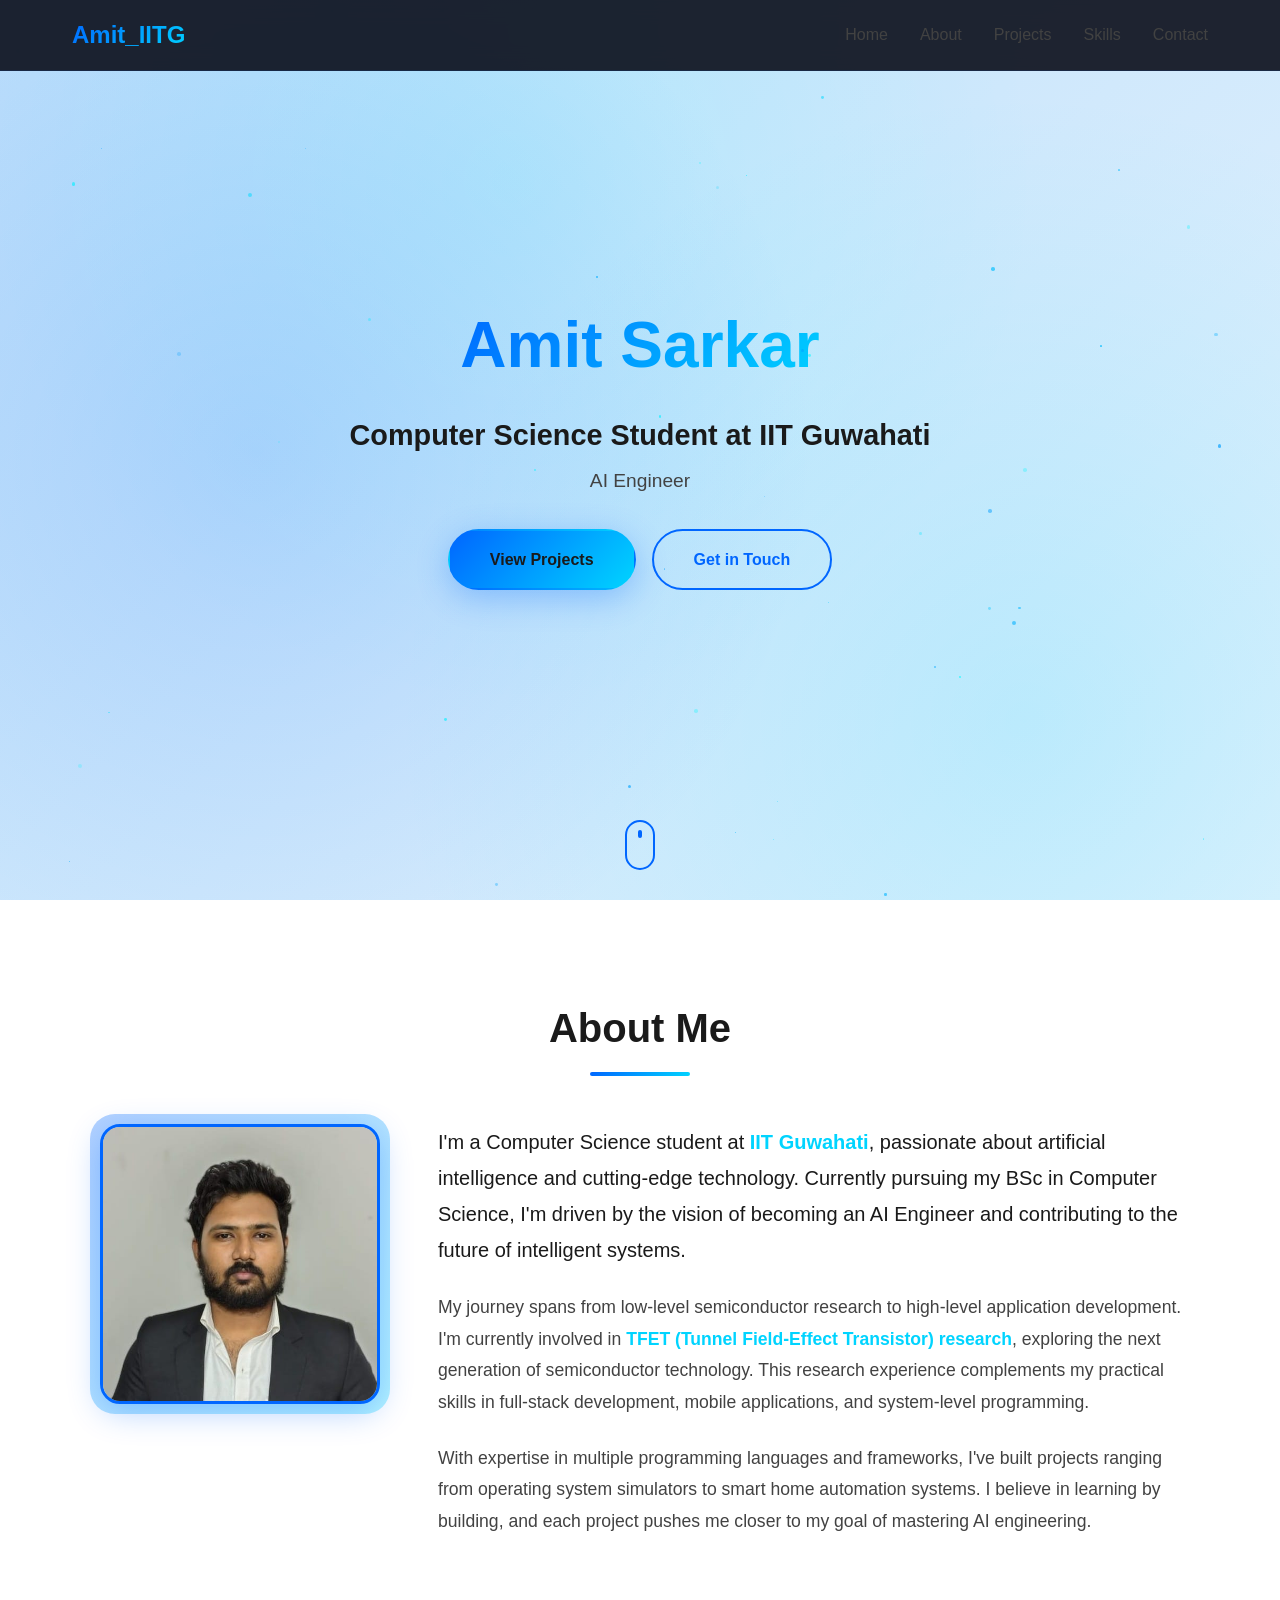
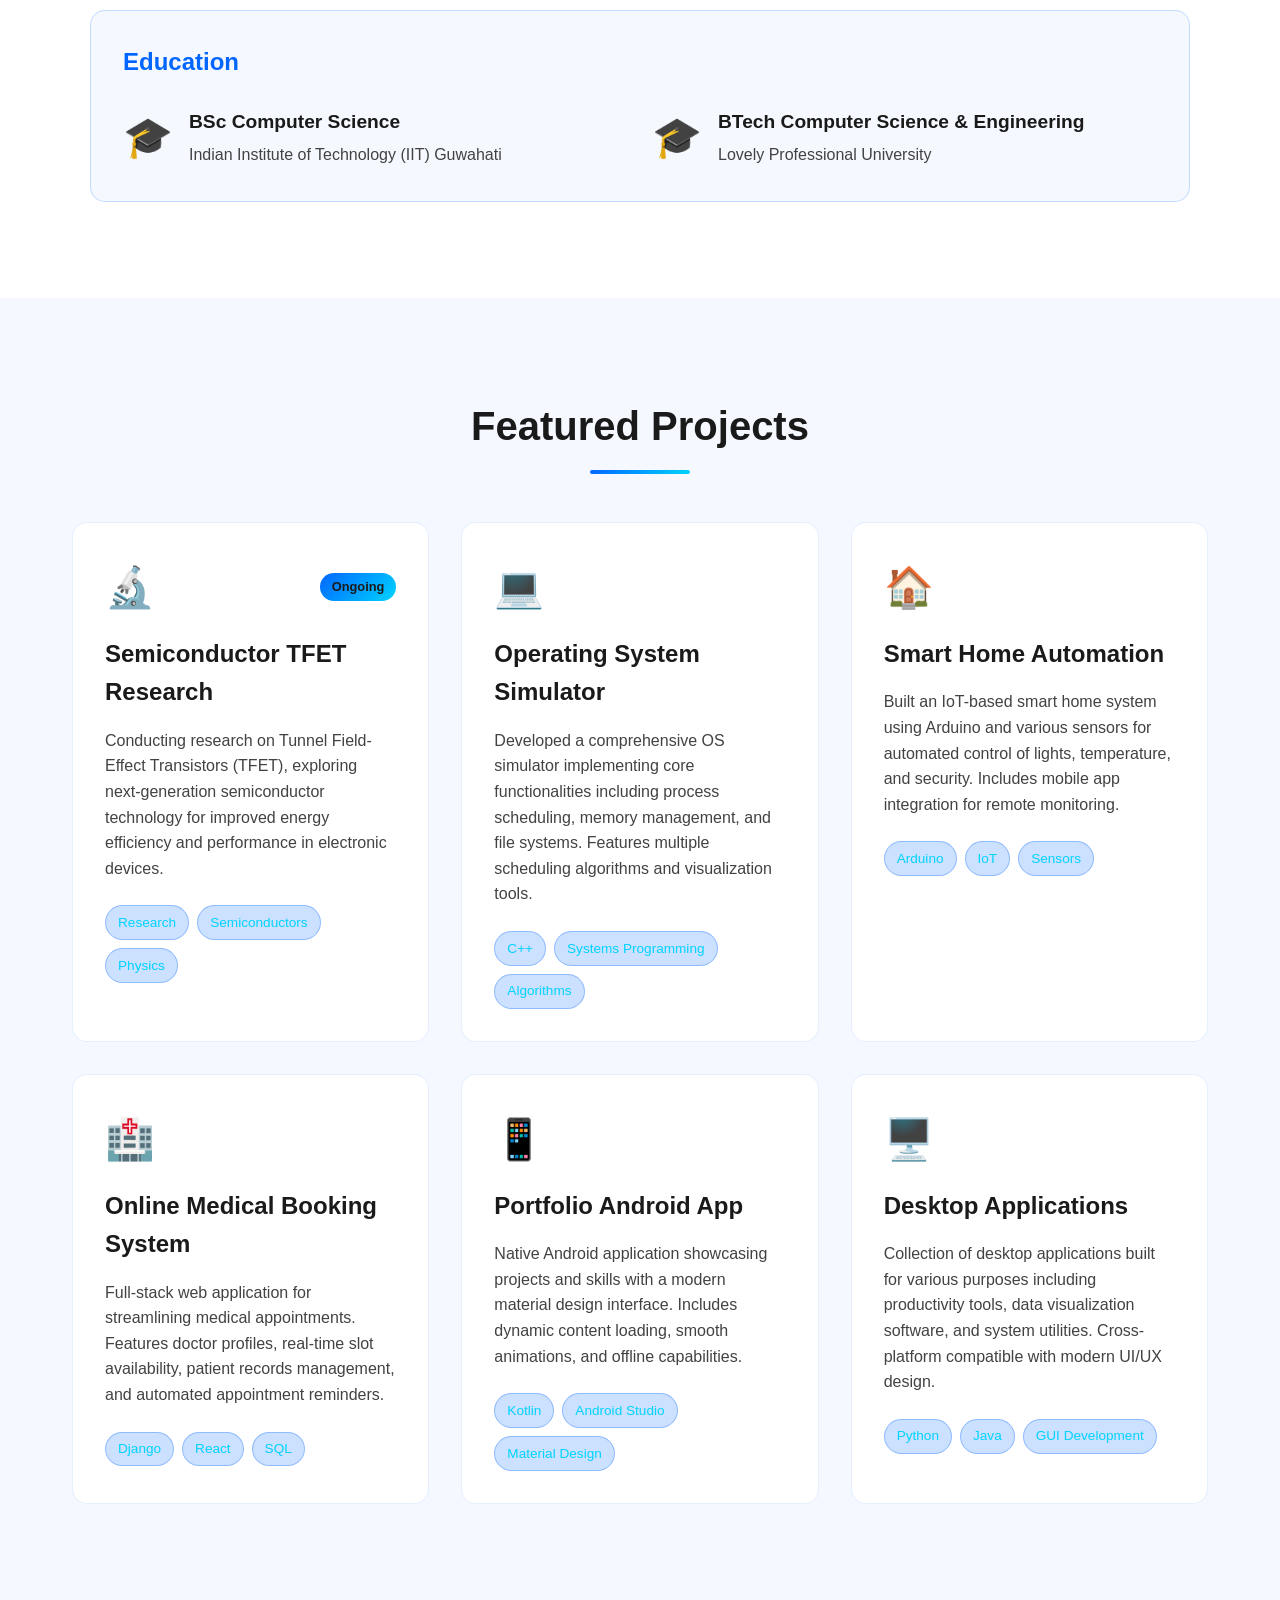
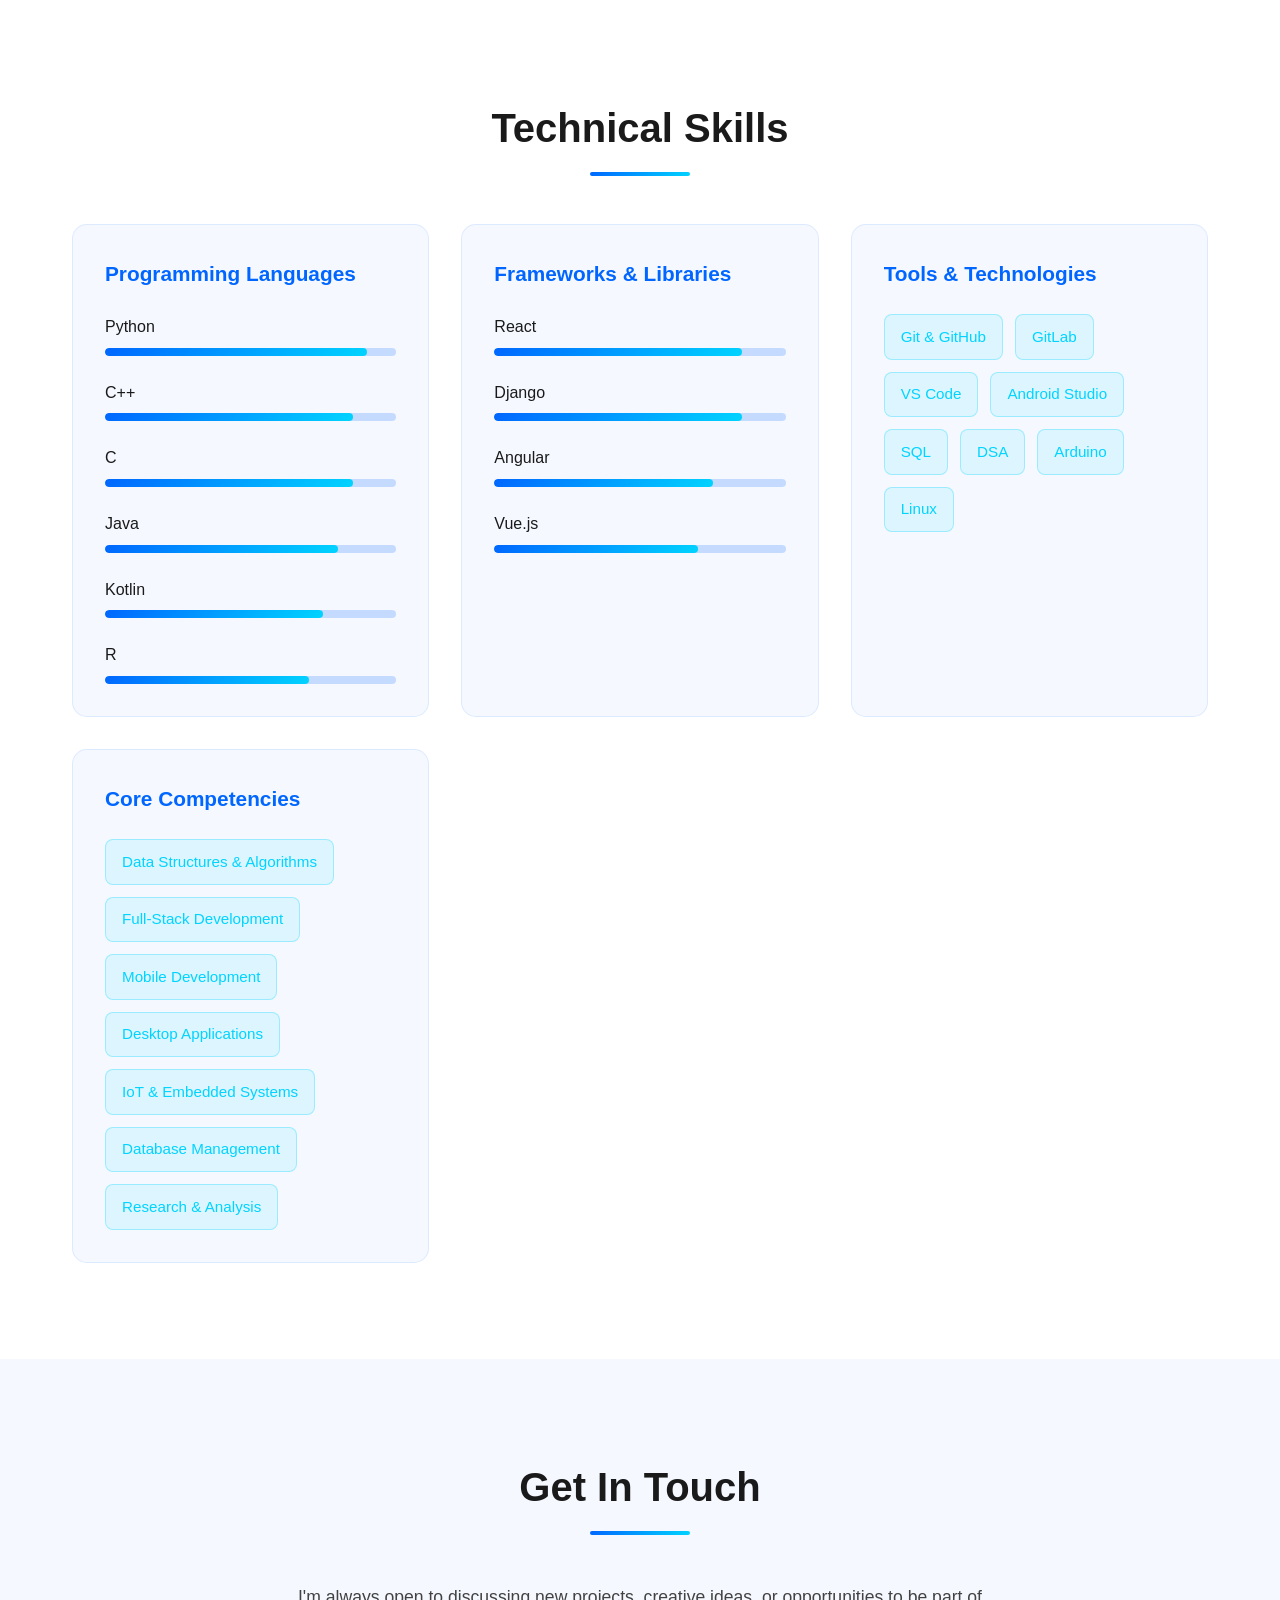
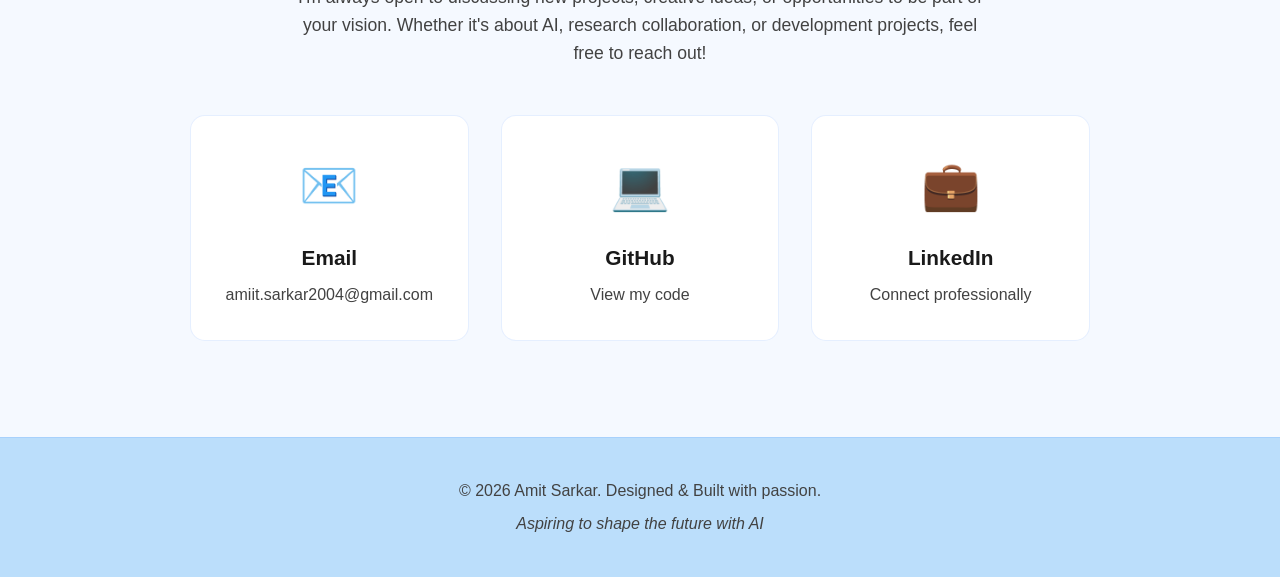
==== index.html @ a046bc4e "Add files via upload" ====
<!DOCTYPE html>
<html lang="en">
<head>
    <meta charset="UTF-8">
    <meta name="viewport" content="width=device-width, initial-scale=1.0">
    <title>Amit Sarkar | AI Engineer & Researcher</title>
    <link rel="stylesheet" href="styles.css">
</head>
<body>
    <!-- Navigation -->
    <nav class="navbar">
        <div class="container">
            <div class="nav-brand">Amit_IITG</div>
            <ul class="nav-menu">
                <li><a href="#home" class="nav-link">Home</a></li>
                <li><a href="#about" class="nav-link">About</a></li>
                <li><a href="#projects" class="nav-link">Projects</a></li>
                <li><a href="#skills" class="nav-link">Skills</a></li>
                <li><a href="#contact" class="nav-link">Contact</a></li>
            </ul>
            <div class="hamburger">
                <span></span>
                <span></span>
                <span></span>
            </div>
        </div>
    </nav>

    <!-- Hero Section -->
    <section id="home" class="hero">
        <div class="hero-background"></div>
        <div class="container">
            <div class="hero-content">
                <h1 class="hero-title">
                    <span class="gradient-text">Amit Sarkar</span>
                </h1>
                <h2 class="hero-subtitle">Computer Science Student at IIT Guwahati</h2>
                <p class="hero-description">AI Engineer </p>
                <div class="hero-buttons">
                    <a href="#projects" class="btn btn-primary">View Projects</a>
                    <a href="#contact" class="btn btn-secondary">Get in Touch</a>
                </div>
            </div>
        </div>
        <div class="scroll-indicator">
            <div class="mouse"></div>
        </div>
    </section>

    <!-- About Section -->
    <section id="about" class="about">
        <div class="container">
            <h2 class="section-title">About Me</h2>
            <div class="about-content">
                <div class="about-grid">
                    <!-- Photo Section -->
                    <div class="about-photo">
                        <div class="photo-frame">
                            <!-- REPLACE 'profile.jpg' WITH YOUR PHOTO FILENAME -->
                            <img src="new amit.jpeg" alt="Amit Sarkar" class="profile-image">
                            <div class="photo-border"></div>
                        </div>
                    </div>
                    
                    <!-- Text Section -->
                    <div class="about-text">
                        <p class="about-intro">
                            I'm a Computer Science student at <strong>IIT Guwahati</strong>, passionate about artificial intelligence 
                            and cutting-edge technology. Currently pursuing my BSc in Computer Science, I'm driven by the vision of 
                            becoming an AI Engineer and contributing to the future of intelligent systems.
                        </p>
                        <p>
                            My journey spans from low-level semiconductor research to high-level application development. 
                            I'm currently involved in <strong>TFET (Tunnel Field-Effect Transistor) research</strong>, exploring the 
                            next generation of semiconductor technology. This research experience complements my practical skills in 
                            full-stack development, mobile applications, and system-level programming.
                        </p>
                        <p>
                            With expertise in multiple programming languages and frameworks, I've built projects ranging from 
                            operating system simulators to smart home automation systems. I believe in learning by building, 
                            and each project pushes me closer to my goal of mastering AI engineering.
                        </p>
                    </div>
                </div>
                
                <!-- Education Section -->
                <div class="education">
                    <h3>Education</h3>
                    <div class="education-grid">
                        <div class="education-item">
                            <div class="education-icon">🎓</div>
                            <div>
                                <h4>BSc Computer Science</h4>
                                <p>Indian Institute of Technology (IIT) Guwahati</p>
                            </div>
                        </div>
                        <div class="education-item">
                            <div class="education-icon">🎓</div>
                            <div>
                                <h4>BTech Computer Science & Engineering</h4>
                                <p>Lovely Professional University</p>
                            </div>
                        </div>
                    </div>
                </div>
            </div>
        </div>
    </section>

    <!-- Projects Section -->
    <section id="projects" class="projects">
        <div class="container">
            <h2 class="section-title">Featured Projects</h2>
            <div class="projects-grid">
                <!-- Project 1 -->
                <div class="project-card">
                    <div class="project-header">
                        <div class="project-icon">🔬</div>
                        <span class="project-status">Ongoing</span>
                    </div>
                    <h3>Semiconductor TFET Research</h3>
                    <p>Conducting research on Tunnel Field-Effect Transistors (TFET), exploring next-generation semiconductor technology for improved energy efficiency and performance in electronic devices.</p>
                    <div class="project-tags">
                        <span class="tag">Research</span>
                        <span class="tag">Semiconductors</span>
                        <span class="tag">Physics</span>
                    </div>
                </div>

                <!-- Project 2 -->
                <div class="project-card">
                    <div class="project-header">
                        <div class="project-icon">💻</div>
                    </div>
                    <h3>Operating System Simulator</h3>
                    <p>Developed a comprehensive OS simulator implementing core functionalities including process scheduling, memory management, and file systems. Features multiple scheduling algorithms and visualization tools.</p>
                    <div class="project-tags">
                        <span class="tag">C++</span>
                        <span class="tag">Systems Programming</span>
                        <span class="tag">Algorithms</span>
                    </div>
                </div>

                <!-- Project 3 -->
                <div class="project-card">
                    <div class="project-header">
                        <div class="project-icon">🏠</div>
                    </div>
                    <h3>Smart Home Automation</h3>
                    <p>Built an IoT-based smart home system using Arduino and various sensors for automated control of lights, temperature, and security. Includes mobile app integration for remote monitoring.</p>
                    <div class="project-tags">
                        <span class="tag">Arduino</span>
                        <span class="tag">IoT</span>
                        <span class="tag">Sensors</span>
                    </div>
                </div>

                <!-- Project 4 -->
                <div class="project-card">
                    <div class="project-header">
                        <div class="project-icon">🏥</div>
                    </div>
                    <h3>Online Medical Booking System</h3>
                    <p>Full-stack web application for streamlining medical appointments. Features doctor profiles, real-time slot availability, patient records management, and automated appointment reminders.</p>
                    <div class="project-tags">
                        <span class="tag">Django</span>
                        <span class="tag">React</span>
                        <span class="tag">SQL</span>
                    </div>
                </div>

                <!-- Project 5 -->
                <div class="project-card">
                    <div class="project-header">
                        <div class="project-icon">📱</div>
                    </div>
                    <h3>Portfolio Android App</h3>
                    <p>Native Android application showcasing projects and skills with a modern material design interface. Includes dynamic content loading, smooth animations, and offline capabilities.</p>
                    <div class="project-tags">
                        <span class="tag">Kotlin</span>
                        <span class="tag">Android Studio</span>
                        <span class="tag">Material Design</span>
                    </div>
                </div>

                <!-- Project 6 -->
                <div class="project-card">
                    <div class="project-header">
                        <div class="project-icon">🖥️</div>
                    </div>
                    <h3>Desktop Applications</h3>
                    <p>Collection of desktop applications built for various purposes including productivity tools, data visualization software, and system utilities. Cross-platform compatible with modern UI/UX design.</p>
                    <div class="project-tags">
                        <span class="tag">Python</span>
                        <span class="tag">Java</span>
                        <span class="tag">GUI Development</span>
                    </div>
                </div>
            </div>
        </div>
    </section>

    <!-- Skills Section -->
    <section id="skills" class="skills">
        <div class="container">
            <h2 class="section-title">Technical Skills</h2>
            <div class="skills-grid">
                <div class="skill-category">
                    <h3>Programming Languages</h3>
                    <div class="skill-items">
                        <div class="skill-item">
                            <span class="skill-name">Python</span>
                            <div class="skill-bar">
                                <div class="skill-progress" style="width: 90%"></div>
                            </div>
                        </div>
                        <div class="skill-item">
                            <span class="skill-name">C++</span>
                            <div class="skill-bar">
                                <div class="skill-progress" style="width: 85%"></div>
                            </div>
                        </div>
                        <div class="skill-item">
                            <span class="skill-name">C</span>
                            <div class="skill-bar">
                                <div class="skill-progress" style="width: 85%"></div>
                            </div>
                        </div>
                        <div class="skill-item">
                            <span class="skill-name">Java</span>
                            <div class="skill-bar">
                                <div class="skill-progress" style="width: 80%"></div>
                            </div>
                        </div>
                        <div class="skill-item">
                            <span class="skill-name">Kotlin</span>
                            <div class="skill-bar">
                                <div class="skill-progress" style="width: 75%"></div>
                            </div>
                        </div>
                        <div class="skill-item">
                            <span class="skill-name">R</span>
                            <div class="skill-bar">
                                <div class="skill-progress" style="width: 70%"></div>
                            </div>
                        </div>
                    </div>
                </div>

                <div class="skill-category">
                    <h3>Frameworks & Libraries</h3>
                    <div class="skill-items">
                        <div class="skill-item">
                            <span class="skill-name">React</span>
                            <div class="skill-bar">
                                <div class="skill-progress" style="width: 85%"></div>
                            </div>
                        </div>
                        <div class="skill-item">
                            <span class="skill-name">Django</span>
                            <div class="skill-bar">
                                <div class="skill-progress" style="width: 85%"></div>
                            </div>
                        </div>
                        <div class="skill-item">
                            <span class="skill-name">Angular</span>
                            <div class="skill-bar">
                                <div class="skill-progress" style="width: 75%"></div>
                            </div>
                        </div>
                        <div class="skill-item">
                            <span class="skill-name">Vue.js</span>
                            <div class="skill-bar">
                                <div class="skill-progress" style="width: 70%"></div>
                            </div>
                        </div>
                    </div>
                </div>

                <div class="skill-category">
                    <h3>Tools & Technologies</h3>
                    <div class="tech-badges">
                        <span class="tech-badge">Git & GitHub</span>
                        <span class="tech-badge">GitLab</span>
                        <span class="tech-badge">VS Code</span>
                        <span class="tech-badge">Android Studio</span>
                        <span class="tech-badge">SQL</span>
                        <span class="tech-badge">DSA</span>
                        <span class="tech-badge">Arduino</span>
                        <span class="tech-badge">Linux</span>
                    </div>
                </div>

                <div class="skill-category">
                    <h3>Core Competencies</h3>
                    <div class="tech-badges">
                        <span class="tech-badge">Data Structures & Algorithms</span>
                        <span class="tech-badge">Full-Stack Development</span>
                        <span class="tech-badge">Mobile Development</span>
                        <span class="tech-badge">Desktop Applications</span>
                        <span class="tech-badge">IoT & Embedded Systems</span>
                        <span class="tech-badge">Database Management</span>
                        <span class="tech-badge">Research & Analysis</span>
                    </div>
                </div>
            </div>
        </div>
    </section>

    <!-- Contact Section -->
    <section id="contact" class="contact">
        <div class="container">
            <h2 class="section-title">Get In Touch</h2>
            <p class="contact-description">
                I'm always open to discussing new projects, creative ideas, or opportunities to be part of your vision. 
                Whether it's about AI, research collaboration, or development projects, feel free to reach out!
            </p>
            <div class="contact-methods">
                <a href="mailto:amiit.sarkar2004@gmail.com" class="contact-card">
                    <div class="contact-icon">📧</div>
                    <h3>Email</h3>
                    <p>amiit.sarkar2004@gmail.com</p>
                </a>
                <a href="https://github.com/amit8402" target="_blank" class="contact-card">
                    <div class="contact-icon">💻</div>
                    <h3>GitHub</h3>
                    <p>View my code</p>
                </a>
                <a href="https://www.linkedin.com/in/amit-sarkar-144028316/" target="_blank" class="contact-card">
                    <div class="contact-icon">💼</div>
                    <h3>LinkedIn</h3>
                    <p>Connect professionally</p>
                </a>
            </div>
        </div>
    </section>

    <!-- Footer -->
    <footer class="footer">
        <div class="container">
            <p>&copy; 2026 Amit Sarkar. Designed & Built with passion.</p>
            <p class="footer-note">Aspiring to shape the future with AI</p>
        </div>
    </footer>

    <script src="script.js"></script>
</body>
</html>
---- styles.css ----
* {
    margin: 0;
    padding: 0;
    box-sizing: border-box;
}

:root {
    --primary-blue: #0066FF;
    --secondary-blue: #00D4FF;
    --dark-blue: #e3f2fd;
    --darker-blue: #bbdefb;
    --accent-cyan: #00FFFF;
    --text-primary: #1a1a1a;
    --text-secondary: #424242;
    --bg-dark: #f5f9ff;
    --bg-card: #ffffff;
    --gradient-primary: linear-gradient(135deg, #0066FF 0%, #00D4FF 100%);
    --gradient-dark: linear-gradient(135deg, #bbdefb 0%, #e3f2fd 100%);
    --shadow-glow: 0 8px 32px rgba(0, 102, 255, 0.3);
}

html {
    scroll-behavior: smooth;
}

body {
    font-family: 'Inter', -apple-system, BlinkMacSystemFont, 'Segoe UI', Roboto, Oxygen, Ubuntu, Cantarell, sans-serif;
    background: var(--bg-dark);
    color: var(--text-primary);
    line-height: 1.6;
    overflow-x: hidden;
}

.container {
    max-width: 1200px;
    margin: 0 auto;
    padding: 0 2rem;
}

/* Navigation */
.navbar {
    position: fixed;
    top: 0;
    width: 100%;
    background: rgba(10, 14, 26, 0.9);
    backdrop-filter: blur(10px);
    z-index: 1000;
    border-bottom: 1px solid rgba(0, 102, 255, 0.1);
}

.navbar .container {
    display: flex;
    justify-content: space-between;
    align-items: center;
    padding: 1rem 2rem;
}

.nav-brand {
    font-size: 1.5rem;
    font-weight: 700;
    background: var(--gradient-primary);
    -webkit-background-clip: text;
    -webkit-text-fill-color: transparent;
    background-clip: text;
}

.nav-menu {
    display: flex;
    list-style: none;
    gap: 2rem;
}

.nav-link {
    color: var(--text-secondary);
    text-decoration: none;
    font-weight: 500;
    transition: all 0.3s ease;
    position: relative;
}

.nav-link::after {
    content: '';
    position: absolute;
    bottom: -5px;
    left: 0;
    width: 0;
    height: 2px;
    background: var(--gradient-primary);
    transition: width 0.3s ease;
}

.nav-link:hover {
    color: var(--text-primary);
}

.nav-link:hover::after {
    width: 100%;
}

.hamburger {
    display: none;
    flex-direction: column;
    cursor: pointer;
    gap: 5px;
}

.hamburger span {
    width: 25px;
    height: 3px;
    background: var(--text-primary);
    transition: all 0.3s ease;
}

/* Hero Section */
.hero {
    position: relative;
    min-height: 100vh;
    display: flex;
    align-items: center;
    justify-content: center;
    overflow: hidden;
    padding-top: 80px;
}

.hero-background {
    position: absolute;
    top: 0;
    left: 0;
    width: 100%;
    height: 100%;
    background: var(--gradient-dark);
    z-index: -2;
}

.hero-background::before {
    content: '';
    position: absolute;
    top: 0;
    left: 0;
    width: 100%;
    height: 100%;
    background: 
        radial-gradient(circle at 20% 50%, rgba(0, 102, 255, 0.15) 0%, transparent 50%),
        radial-gradient(circle at 80% 80%, rgba(0, 212, 255, 0.15) 0%, transparent 50%),
        radial-gradient(circle at 40% 20%, rgba(0, 255, 255, 0.1) 0%, transparent 50%);
    animation: pulse 8s ease-in-out infinite;
}

@keyframes pulse {
    0%, 100% { opacity: 1; }
    50% { opacity: 0.5; }
}

.hero-content {
    text-align: center;
    z-index: 10;
}

.hero-title {
    font-size: 4rem;
    font-weight: 800;
    margin-bottom: 1rem;
    animation: fadeInUp 0.8s ease-out;
}

.gradient-text {
    background: var(--gradient-primary);
    -webkit-background-clip: text;
    -webkit-text-fill-color: transparent;
    background-clip: text;
    display: inline-block;
}

.hero-subtitle {
    font-size: 1.8rem;
    color: var(--text-primary);
    margin-bottom: 0.5rem;
    font-weight: 600;
    animation: fadeInUp 0.8s ease-out 0.2s backwards;
}

.hero-description {
    font-size: 1.2rem;
    color: var(--text-secondary);
    margin-bottom: 2rem;
    animation: fadeInUp 0.8s ease-out 0.4s backwards;
}

.hero-buttons {
    display: flex;
    gap: 1rem;
    justify-content: center;
    animation: fadeInUp 0.8s ease-out 0.6s backwards;
}

.btn {
    padding: 1rem 2.5rem;
    border-radius: 50px;
    text-decoration: none;
    font-weight: 600;
    transition: all 0.3s ease;
    border: 2px solid transparent;
    display: inline-block;
}

.btn-primary {
    background: var(--gradient-primary);
    color: var(--text-primary);
    box-shadow: var(--shadow-glow);
}

.btn-primary:hover {
    transform: translateY(-3px);
    box-shadow: 0 12px 40px rgba(0, 102, 255, 0.4);
}

.btn-secondary {
    background: transparent;
    color: var(--primary-blue);
    border: 2px solid var(--primary-blue);
}

.btn-secondary:hover {
    background: var(--primary-blue);
    color: var(--text-primary);
    transform: translateY(-3px);
}

.scroll-indicator {
    position: absolute;
    bottom: 30px;
    left: 50%;
    transform: translateX(-50%);
    animation: bounce 2s infinite;
}

.mouse {
    width: 30px;
    height: 50px;
    border: 2px solid var(--primary-blue);
    border-radius: 20px;
    position: relative;
}

.mouse::before {
    content: '';
    position: absolute;
    top: 8px;
    left: 50%;
    transform: translateX(-50%);
    width: 4px;
    height: 8px;
    background: var(--primary-blue);
    border-radius: 2px;
    animation: scroll 2s infinite;
}

@keyframes bounce {
    0%, 20%, 50%, 80%, 100% { transform: translateX(-50%) translateY(0); }
    40% { transform: translateX(-50%) translateY(-10px); }
    60% { transform: translateX(-50%) translateY(-5px); }
}

@keyframes scroll {
    0% { opacity: 1; top: 8px; }
    100% { opacity: 0; top: 20px; }
}

@keyframes fadeInUp {
    from {
        opacity: 0;
        transform: translateY(30px);
    }
    to {
        opacity: 1;
        transform: translateY(0);
    }
}

/* Section Styling */
section {
    padding: 6rem 0;
}

.section-title {
    font-size: 2.5rem;
    text-align: center;
    margin-bottom: 3rem;
    position: relative;
    padding-bottom: 1rem;
}

.section-title::after {
    content: '';
    position: absolute;
    bottom: 0;
    left: 50%;
    transform: translateX(-50%);
    width: 100px;
    height: 4px;
    background: var(--gradient-primary);
    border-radius: 2px;
}

/* About Section */
.about {
    background: var(--bg-card);
}

.about-content {
    max-width: 1100px;
    margin: 0 auto;
}

.about-grid {
    display: grid;
    grid-template-columns: 300px 1fr;
    gap: 3rem;
    align-items: start;
    margin-bottom: 3rem;
}

/* Photo Section */
.about-photo {
    display: flex;
    justify-content: center;
    align-items: center;
}

.photo-frame {
    position: relative;
    width: 280px;
    height: 280px;
}

.profile-image {
    width: 100%;
    height: 100%;
    border-radius: 20px;
    object-fit: cover;
    border: 3px solid var(--primary-blue);
    box-shadow: var(--shadow-glow);
    position: relative;
    z-index: 2;
}

.photo-border {
    position: absolute;
    top: -10px;
    left: -10px;
    width: calc(100% + 20px);
    height: calc(100% + 20px);
    border-radius: 25px;
    background: var(--gradient-primary);
    opacity: 0.3;
    z-index: 1;
    animation: pulse-border 3s ease-in-out infinite;
}

@keyframes pulse-border {
    0%, 100% {
        transform: scale(1);
        opacity: 0.3;
    }
    50% {
        transform: scale(1.05);
        opacity: 0.5;
    }
}

.about-text {
    font-size: 1.1rem;
    color: var(--text-secondary);
    line-height: 1.8;
}

.about-intro {
    font-size: 1.25rem;
    color: var(--text-primary);
    margin-bottom: 1.5rem;
}

.about-text p {
    margin-bottom: 1.5rem;
}

.about-text strong {
    color: var(--secondary-blue);
    font-weight: 600;
}

.education {
    padding: 2rem;
    background: var(--bg-dark);
    border-radius: 15px;
    border: 1px solid rgba(0, 102, 255, 0.2);
}

.education h3 {
    color: var(--primary-blue);
    margin-bottom: 1.5rem;
    font-size: 1.5rem;
}

.education-grid {
    display: grid;
    grid-template-columns: repeat(auto-fit, minmax(300px, 1fr));
    gap: 1.5rem;
}

.education-item {
    display: flex;
    align-items: center;
    gap: 1rem;
}

.education-icon {
    font-size: 2.5rem;
}

.education-item h4 {
    color: var(--text-primary);
    margin-bottom: 0.25rem;
    font-size: 1.2rem;
}

.education-item p {
    color: var(--text-secondary);
    margin: 0;
}

/* Projects Section */
.projects-grid {
    display: grid;
    grid-template-columns: repeat(auto-fit, minmax(350px, 1fr));
    gap: 2rem;
}

.project-card {
    background: var(--bg-card);
    padding: 2rem;
    border-radius: 15px;
    border: 1px solid rgba(0, 102, 255, 0.1);
    transition: all 0.3s ease;
    position: relative;
    overflow: hidden;
}

.project-card::before {
    content: '';
    position: absolute;
    top: 0;
    left: 0;
    width: 100%;
    height: 100%;
    background: var(--gradient-primary);
    opacity: 0;
    transition: opacity 0.3s ease;
    z-index: 0;
}

.project-card:hover {
    transform: translateY(-10px);
    border-color: var(--primary-blue);
    box-shadow: var(--shadow-glow);
}

.project-card:hover::before {
    opacity: 0.05;
}

.project-card > * {
    position: relative;
    z-index: 1;
}

.project-header {
    display: flex;
    justify-content: space-between;
    align-items: center;
    margin-bottom: 1rem;
}

.project-icon {
    font-size: 2.5rem;
}

.project-status {
    background: var(--gradient-primary);
    color: var(--text-primary);
    padding: 0.25rem 0.75rem;
    border-radius: 20px;
    font-size: 0.8rem;
    font-weight: 600;
}

.project-card h3 {
    font-size: 1.5rem;
    margin-bottom: 1rem;
    color: var(--text-primary);
}

.project-card p {
    color: var(--text-secondary);
    margin-bottom: 1.5rem;
    line-height: 1.6;
}

.project-tags {
    display: flex;
    flex-wrap: wrap;
    gap: 0.5rem;
}

.tag {
    background: rgba(0, 102, 255, 0.2);
    color: var(--secondary-blue);
    padding: 0.35rem 0.75rem;
    border-radius: 20px;
    font-size: 0.85rem;
    font-weight: 500;
    border: 1px solid rgba(0, 102, 255, 0.3);
}

/* Skills Section */
.skills {
    background: var(--bg-card);
}

.skills-grid {
    display: grid;
    grid-template-columns: repeat(auto-fit, minmax(300px, 1fr));
    gap: 2rem;
}

.skill-category {
    background: var(--bg-dark);
    padding: 2rem;
    border-radius: 15px;
    border: 1px solid rgba(0, 102, 255, 0.1);
}

.skill-category h3 {
    color: var(--primary-blue);
    margin-bottom: 1.5rem;
    font-size: 1.3rem;
}

.skill-items {
    display: flex;
    flex-direction: column;
    gap: 1.5rem;
}

.skill-item {
    display: flex;
    flex-direction: column;
    gap: 0.5rem;
}

.skill-name {
    color: var(--text-primary);
    font-weight: 500;
}

.skill-bar {
    width: 100%;
    height: 8px;
    background: rgba(0, 102, 255, 0.2);
    border-radius: 10px;
    overflow: hidden;
}

.skill-progress {
    height: 100%;
    background: var(--gradient-primary);
    border-radius: 10px;
    transition: width 1s ease-out;
}

.tech-badges {
    display: flex;
    flex-wrap: wrap;
    gap: 0.75rem;
}

.tech-badge {
    background: rgba(0, 212, 255, 0.1);
    color: var(--secondary-blue);
    padding: 0.6rem 1rem;
    border-radius: 8px;
    font-size: 0.95rem;
    font-weight: 500;
    border: 1px solid rgba(0, 212, 255, 0.3);
    transition: all 0.3s ease;
}

.tech-badge:hover {
    background: rgba(0, 212, 255, 0.2);
    transform: translateY(-2px);
}

/* Contact Section */
.contact-description {
    text-align: center;
    color: var(--text-secondary);
    max-width: 700px;
    margin: 0 auto 3rem;
    font-size: 1.1rem;
}

.contact-methods {
    display: grid;
    grid-template-columns: repeat(auto-fit, minmax(250px, 1fr));
    gap: 2rem;
    max-width: 900px;
    margin: 0 auto;
}

.contact-card {
    background: var(--bg-card);
    padding: 2rem;
    border-radius: 15px;
    border: 1px solid rgba(0, 102, 255, 0.1);
    text-align: center;
    text-decoration: none;
    transition: all 0.3s ease;
    display: block;
}

.contact-card:hover {
    transform: translateY(-10px);
    border-color: var(--primary-blue);
    box-shadow: var(--shadow-glow);
}

.contact-icon {
    font-size: 3rem;
    margin-bottom: 1rem;
}

.contact-card h3 {
    color: var(--text-primary);
    margin-bottom: 0.5rem;
    font-size: 1.3rem;
}

.contact-card p {
    color: var(--text-secondary);
    margin: 0;
}

/* Footer */
.footer {
    background: var(--darker-blue);
    padding: 2rem 0;
    text-align: center;
    border-top: 1px solid rgba(0, 102, 255, 0.1);
}

.footer p {
    color: var(--text-secondary);
    margin: 0.5rem 0;
}

.footer-note {
    font-style: italic;
    color: var(--primary-blue);
}

/* Responsive Design */
@media (max-width: 968px) {
    .about-grid {
        grid-template-columns: 1fr;
        gap: 2rem;
    }
    
    .about-photo {
        justify-content: center;
    }
}

@media (max-width: 768px) {
    .hamburger {
        display: flex;
    }

    .nav-menu {
        position: fixed;
        left: -100%;
        top: 70px;
        flex-direction: column;
        background: rgba(10, 14, 26, 0.98);
        width: 100%;
        text-align: center;
        transition: 0.3s;
        padding: 2rem 0;
        gap: 1.5rem;
        border-top: 1px solid rgba(0, 102, 255, 0.2);
    }

    .nav-menu.active {
        left: 0;
    }

    .hero-title {
        font-size: 2.5rem;
    }

    .hero-subtitle {
        font-size: 1.3rem;
    }

    .hero-description {
        font-size: 1rem;
    }

    .hero-buttons {
        flex-direction: column;
    }

    .about-grid {
        grid-template-columns: 1fr;
    }

    .projects-grid,
    .skills-grid {
        grid-template-columns: 1fr;
    }

    .section-title {
        font-size: 2rem;
    }

    .container {
        padding: 0 1rem;
    }
    
    .education-grid {
        grid-template-columns: 1fr;
    }
}

@media (max-width: 480px) {
    .hero-title {
        font-size: 2rem;
    }

    .hero-subtitle {
        font-size: 1.1rem;
    }

    .btn {
        padding: 0.8rem 1.5rem;
        font-size: 0.9rem;
    }
    
    .photo-frame {
        width: 240px;
        height: 240px;
    }
}
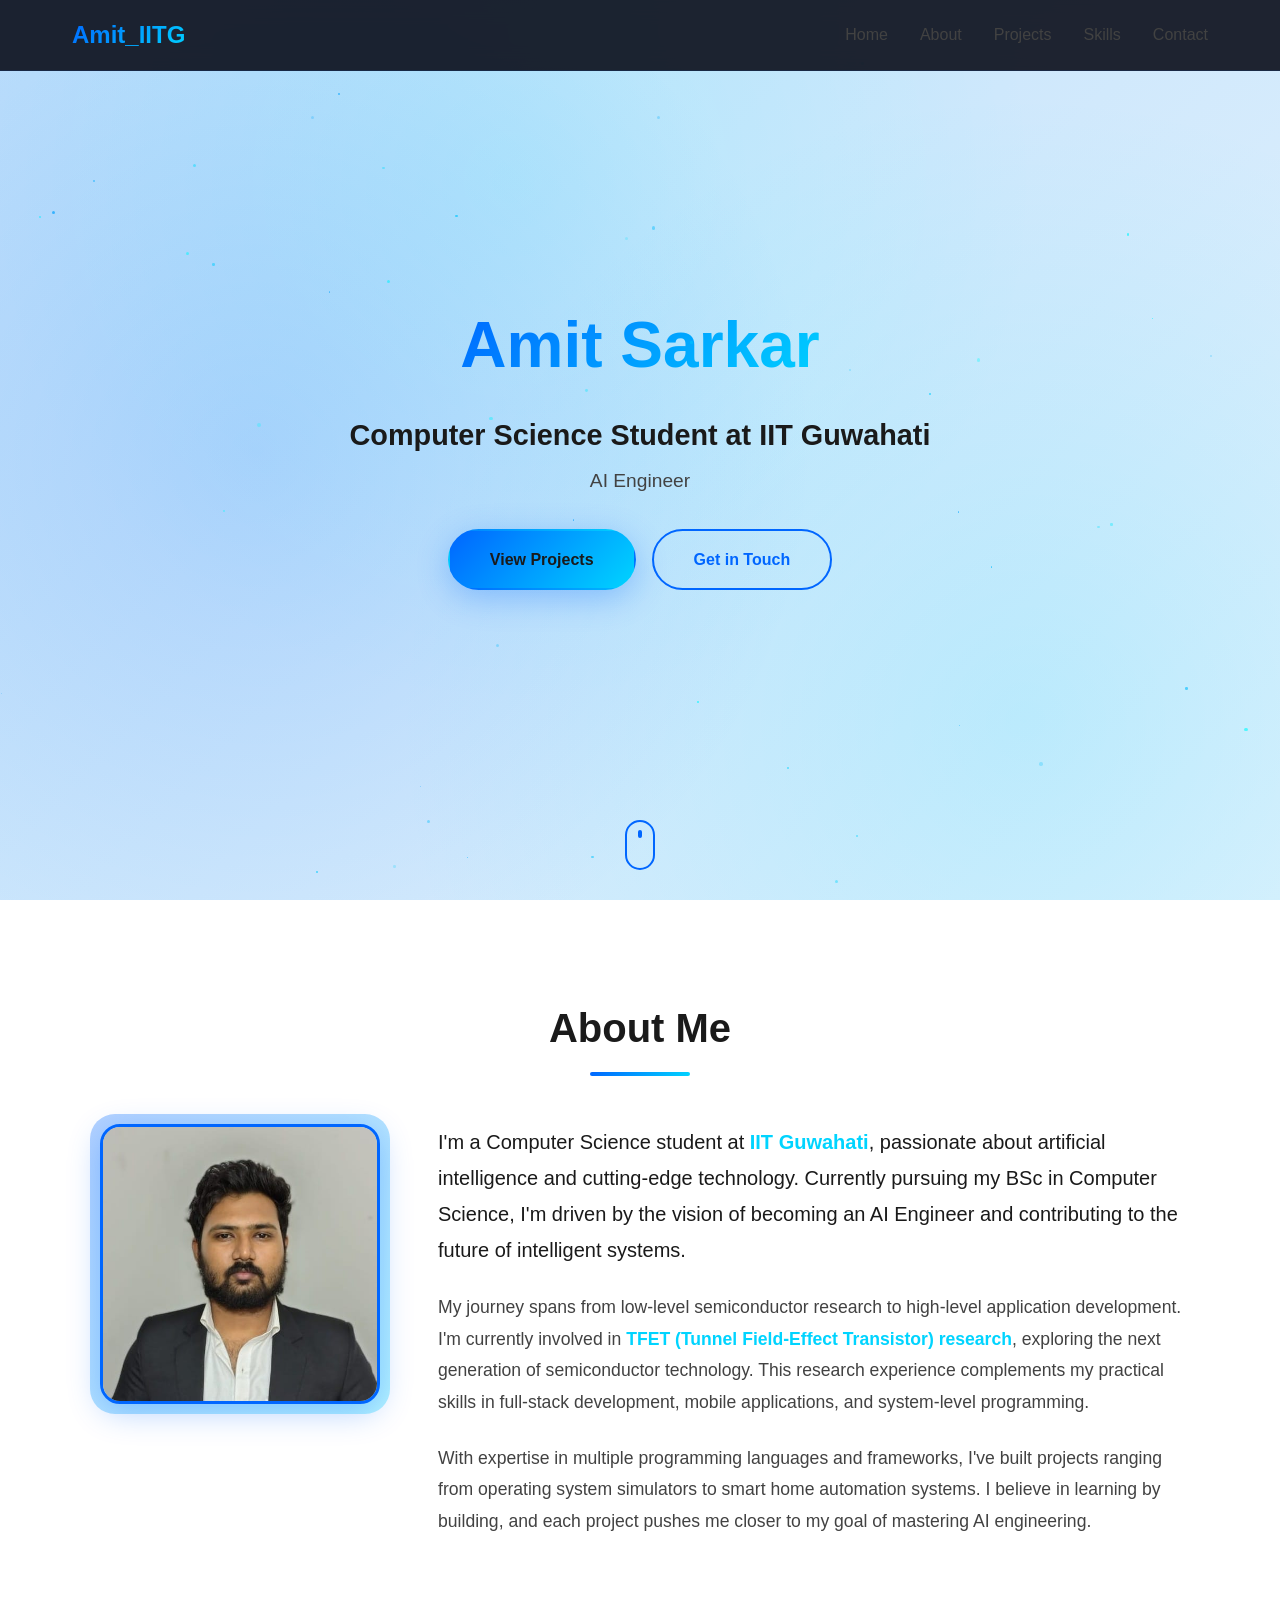
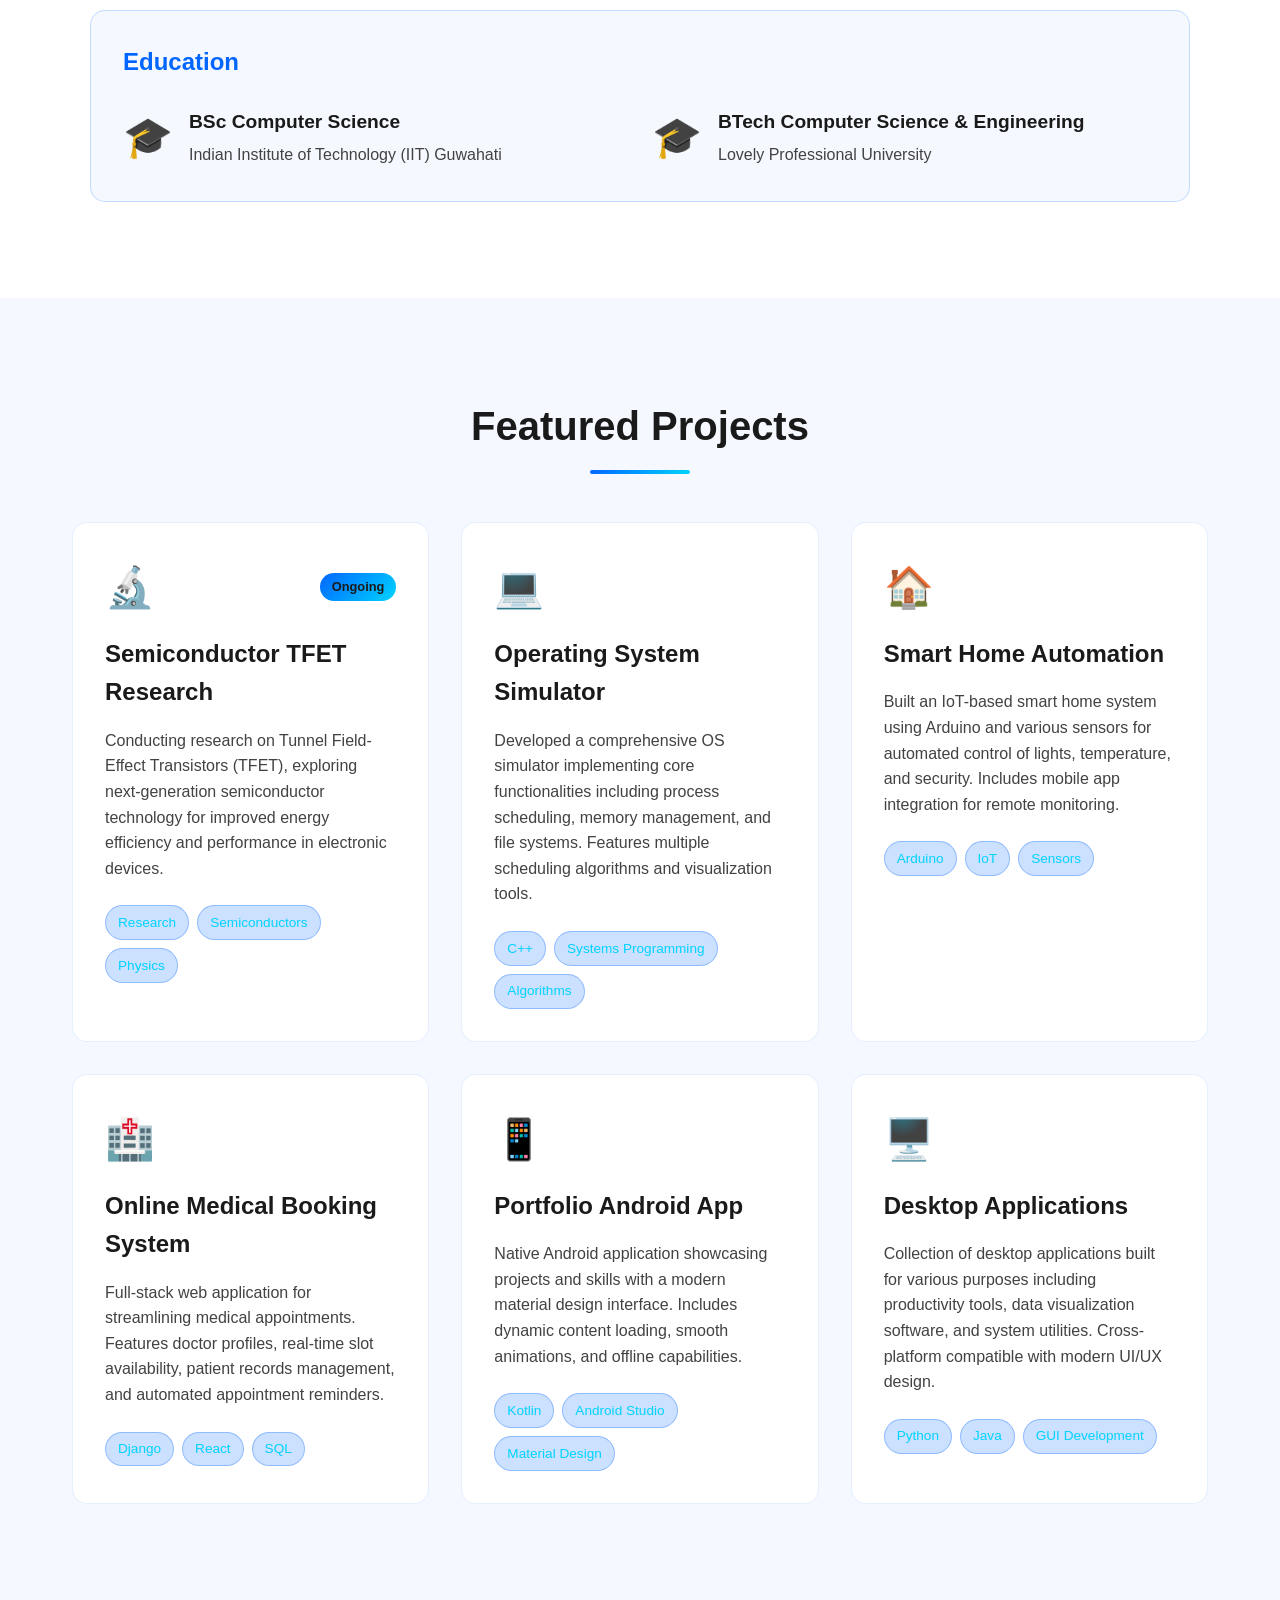
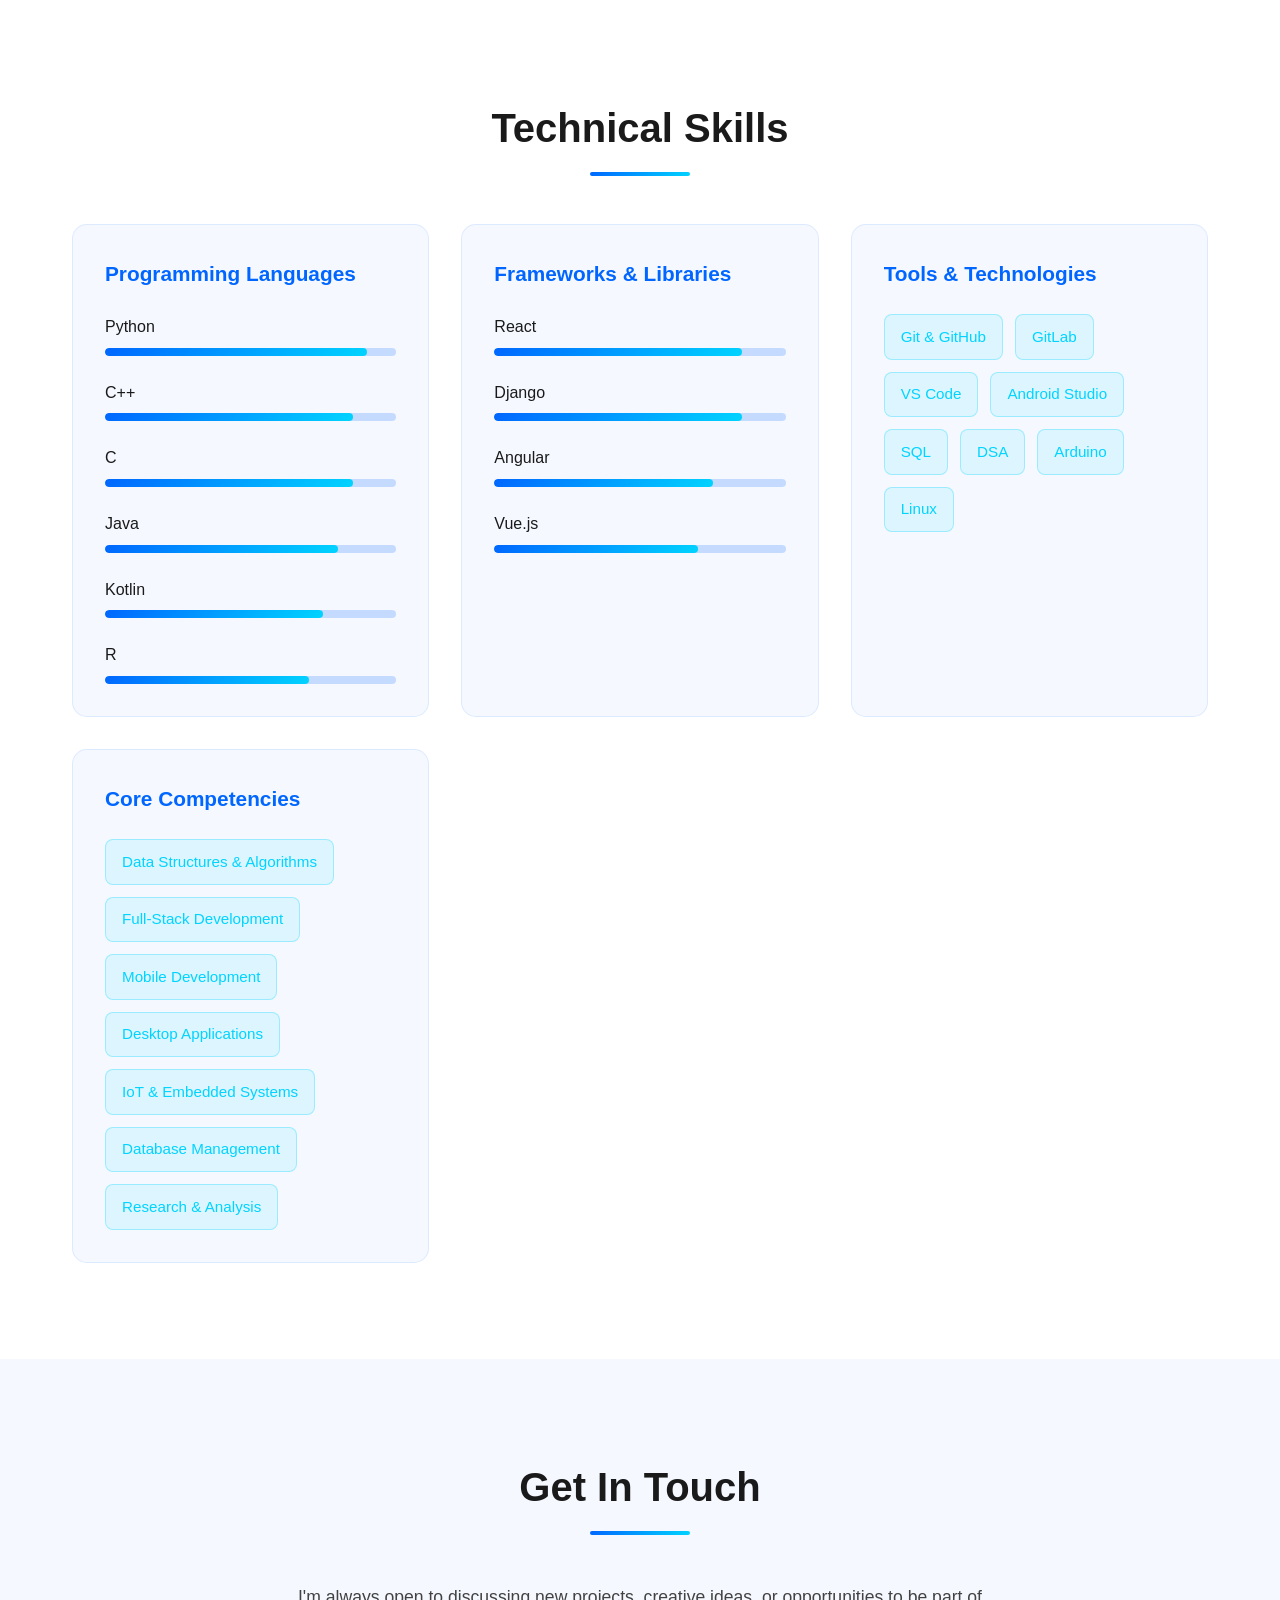
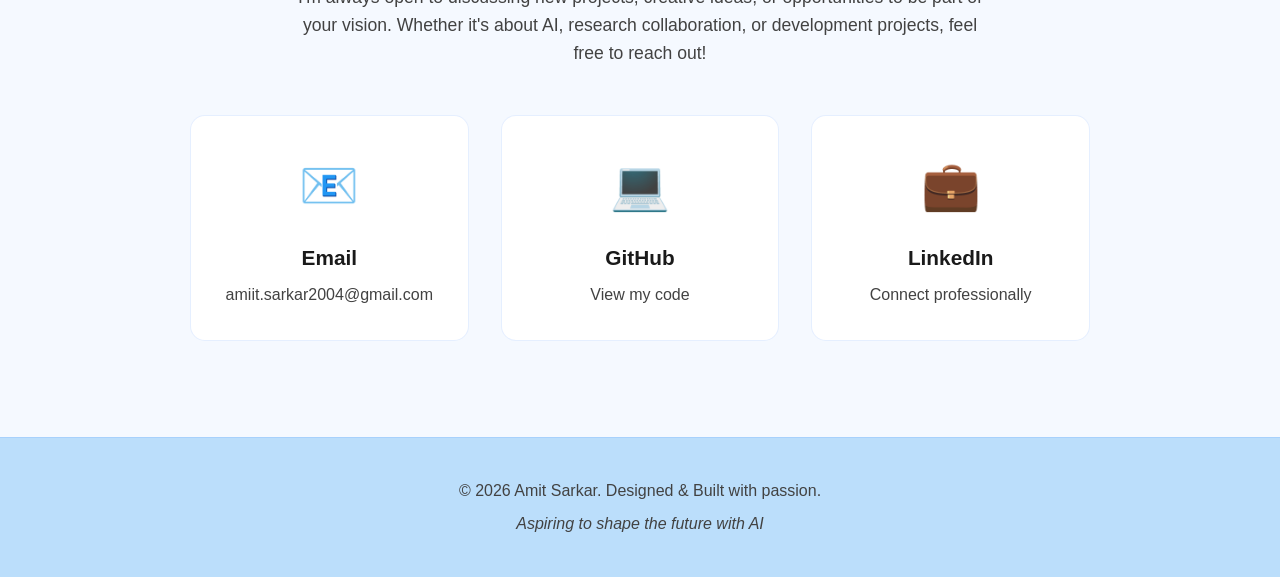
==== commit cf238ebd: "Add files via upload" ====
--- a/index.html
+++ b/index.html
@@ -2,10 +2,13 @@
 <html lang="en">
 <head>
     <meta charset="UTF-8">
+    <meta name="google-site-verification" content="hNGcgpG7QyjBRuYJcT0OBoPPBjZPwXLYm7Yi8Wo5zTc" />
     <meta name="viewport" content="width=device-width, initial-scale=1.0">
     <title>Amit Sarkar | AI Engineer & Researcher</title>
     <link rel="stylesheet" href="styles.css">
 </head>
+
+
 <body>
     <!-- Navigation -->
     <nav class="navbar">
